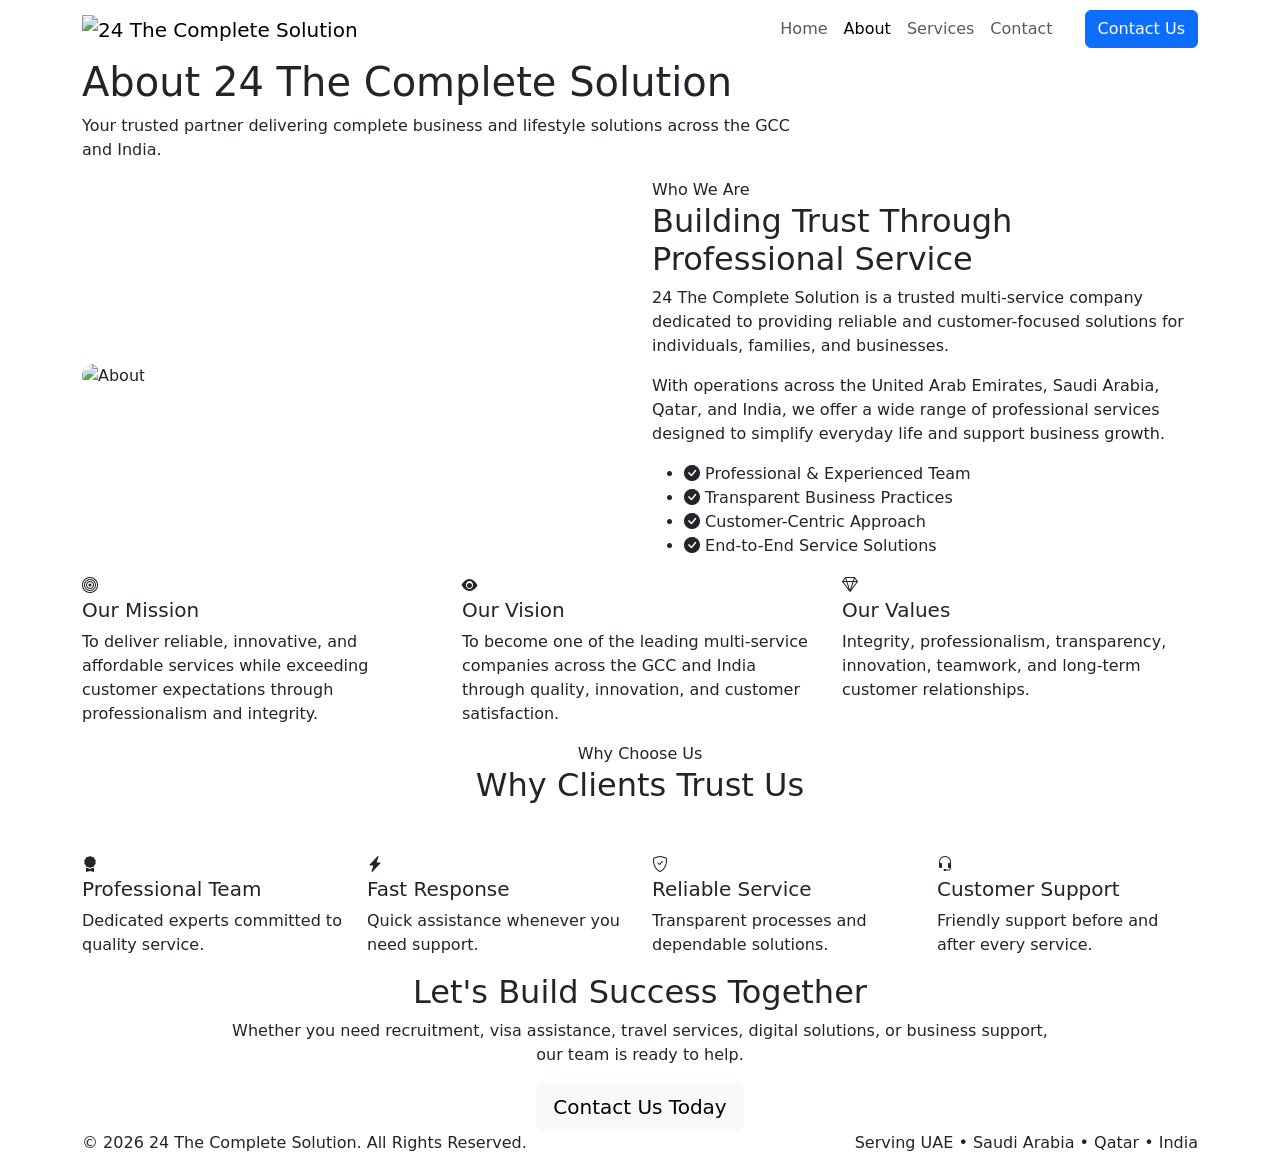
==== about.html @ 23b350ee "Create about.html" ====
<!DOCTYPE html>
<html lang="en">

<head>

<meta charset="UTF-8">
<meta name="viewport" content="width=device-width, initial-scale=1.0">

<title>About Us | 24 The Complete Solution</title>

<meta name="description"
content="Learn more about 24 The Complete Solution and our commitment to delivering professional business and lifestyle solutions across the UAE, Saudi Arabia, Qatar, and India.">

<!-- Google Fonts -->
<link href="https://fonts.googleapis.com/css2?family=Inter:wght@300;400;500;600;700&family=Poppins:wght@500;600;700;800&display=swap" rel="stylesheet">

<!-- Bootstrap -->
<link href="https://cdn.jsdelivr.net/npm/bootstrap@5.3.7/dist/css/bootstrap.min.css" rel="stylesheet">

<!-- Bootstrap Icons -->
<link href="https://cdn.jsdelivr.net/npm/bootstrap-icons@1.13.1/font/bootstrap-icons.min.css" rel="stylesheet">

<!-- AOS -->
<link href="https://unpkg.com/aos@2.3.4/dist/aos.css" rel="stylesheet">

<link rel="stylesheet" href="assets/css/style.css">

</head>

<body>

<!-- ================= HEADER ================= -->

<header>

<nav class="navbar navbar-expand-lg">

<div class="container">

<a class="navbar-brand" href="index.html">

<img src="assets/images/logo.png" alt="24 The Complete Solution">

</a>

<button class="navbar-toggler" data-bs-toggle="collapse" data-bs-target="#navbar">

<span class="navbar-toggler-icon"></span>

</button>

<div class="collapse navbar-collapse" id="navbar">

<ul class="navbar-nav ms-auto">

<li class="nav-item"><a class="nav-link" href="index.html">Home</a></li>

<li class="nav-item"><a class="nav-link active" href="about.html">About</a></li>

<li class="nav-item"><a class="nav-link" href="services.html">Services</a></li>

<li class="nav-item"><a class="nav-link" href="contact.html">Contact</a></li>

</ul>

<a href="contact.html" class="btn btn-primary ms-lg-4">
Contact Us
</a>

</div>

</div>

</nav>

</header>

<!-- ================= PAGE HERO ================= -->

<section class="hero-section">

<div class="hero-overlay"></div>

<div class="container">

<div class="row min-vh-50 align-items-center">

<div class="col-lg-8">

<h1 class="hero-title">
About <span>24 The Complete Solution</span>
</h1>

<p class="hero-description">

Your trusted partner delivering complete business and lifestyle solutions across the GCC and India.

</p>

</div>

</div>

</div>

</section>

<!-- ================= ABOUT ================= -->

<section>

<div class="container">

<div class="row align-items-center">

<div class="col-lg-6" data-aos="fade-right">

<img src="assets/images/about.jpg"
class="img-fluid rounded-4 shadow-custom"
alt="About">

</div>

<div class="col-lg-6" data-aos="fade-left">

<span class="section-subtitle">
Who We Are
</span>

<h2 class="section-title">

Building Trust Through Professional Service

</h2>

<p>

24 The Complete Solution is a trusted multi-service company dedicated to providing reliable and customer-focused solutions for individuals, families, and businesses.

</p>

<p>

With operations across the United Arab Emirates, Saudi Arabia, Qatar, and India, we offer a wide range of professional services designed to simplify everyday life and support business growth.

</p>

<ul class="about-list">

<li><i class="bi bi-check-circle-fill"></i> Professional & Experienced Team</li>

<li><i class="bi bi-check-circle-fill"></i> Transparent Business Practices</li>

<li><i class="bi bi-check-circle-fill"></i> Customer-Centric Approach</li>

<li><i class="bi bi-check-circle-fill"></i> End-to-End Service Solutions</li>

</ul>

</div>

</div>

</div>

</section>

<!-- ================= MISSION ================= -->

<section class="bg-light-custom">

<div class="container">

<div class="row g-4">

<div class="col-lg-4">

<div class="feature-box">

<div class="feature-icon">

<i class="bi bi-bullseye"></i>

</div>

<h5>Our Mission</h5>

<p>

To deliver reliable, innovative, and affordable services while exceeding customer expectations through professionalism and integrity.

</p>

</div>

</div>

<div class="col-lg-4">

<div class="feature-box">

<div class="feature-icon">

<i class="bi bi-eye-fill"></i>

</div>

<h5>Our Vision</h5>

<p>

To become one of the leading multi-service companies across the GCC and India through quality, innovation, and customer satisfaction.

</p>

</div>

</div>

<div class="col-lg-4">

<div class="feature-box">

<div class="feature-icon">

<i class="bi bi-gem"></i>

</div>

<h5>Our Values</h5>

<p>

Integrity, professionalism, transparency, innovation, teamwork, and long-term customer relationships.

</p>

</div>

</div>

</div>

</div>

</section>

<!-- ================= WHY CHOOSE US ================= -->

<section>

<div class="container">

<div class="text-center mb-5">

<span class="section-subtitle">

Why Choose Us

</span>

<h2 class="section-title">

Why Clients Trust Us

</h2>

</div>

<div class="row g-4">

<div class="col-lg-3">

<div class="feature-box">

<div class="feature-icon">

<i class="bi bi-award-fill"></i>

</div>

<h5>Professional Team</h5>

<p>Dedicated experts committed to quality service.</p>

</div>

</div>

<div class="col-lg-3">

<div class="feature-box">

<div class="feature-icon">

<i class="bi bi-lightning-charge-fill"></i>

</div>

<h5>Fast Response</h5>

<p>Quick assistance whenever you need support.</p>

</div>

</div>

<div class="col-lg-3">

<div class="feature-box">

<div class="feature-icon">

<i class="bi bi-shield-check"></i>

</div>

<h5>Reliable Service</h5>

<p>Transparent processes and dependable solutions.</p>

</div>

</div>

<div class="col-lg-3">

<div class="feature-box">

<div class="feature-icon">

<i class="bi bi-headset"></i>

</div>

<h5>Customer Support</h5>

<p>Friendly support before and after every service.</p>

</div>

</div>

</div>

</div>

</section>

<!-- ================= CTA ================= -->

<section class="cta-section">

<div class="container">

<div class="row justify-content-center">

<div class="col-lg-9 text-center">

<h2>

Let's Build Success Together

</h2>

<p>

Whether you need recruitment, visa assistance, travel services, digital solutions, or business support, our team is ready to help.

</p>

<a href="contact.html" class="btn btn-light btn-lg">

Contact Us Today

</a>

</div>

</div>

</div>

</section>

<!-- ================= FOOTER ================= -->

<footer class="footer">

<div class="container">

<div class="row">

<div class="col-lg-6">

<p class="copyright">

© 2026 24 The Complete Solution. All Rights Reserved.

</p>

</div>

<div class="col-lg-6 text-lg-end">

<p class="developer">

Serving UAE • Saudi Arabia • Qatar • India

</p>

</div>

</div>

</div>

</footer>

<script src="https://cdn.jsdelivr.net/npm/bootstrap@5.3.7/dist/js/bootstrap.bundle.min.js"></script>

<script src="https://unpkg.com/aos@2.3.4/dist/aos.js"></script>

<script>
AOS.init({
duration:1000,
once:true
});
</script>

<script src="assets/js/script.js"></script>

</body>

</html>
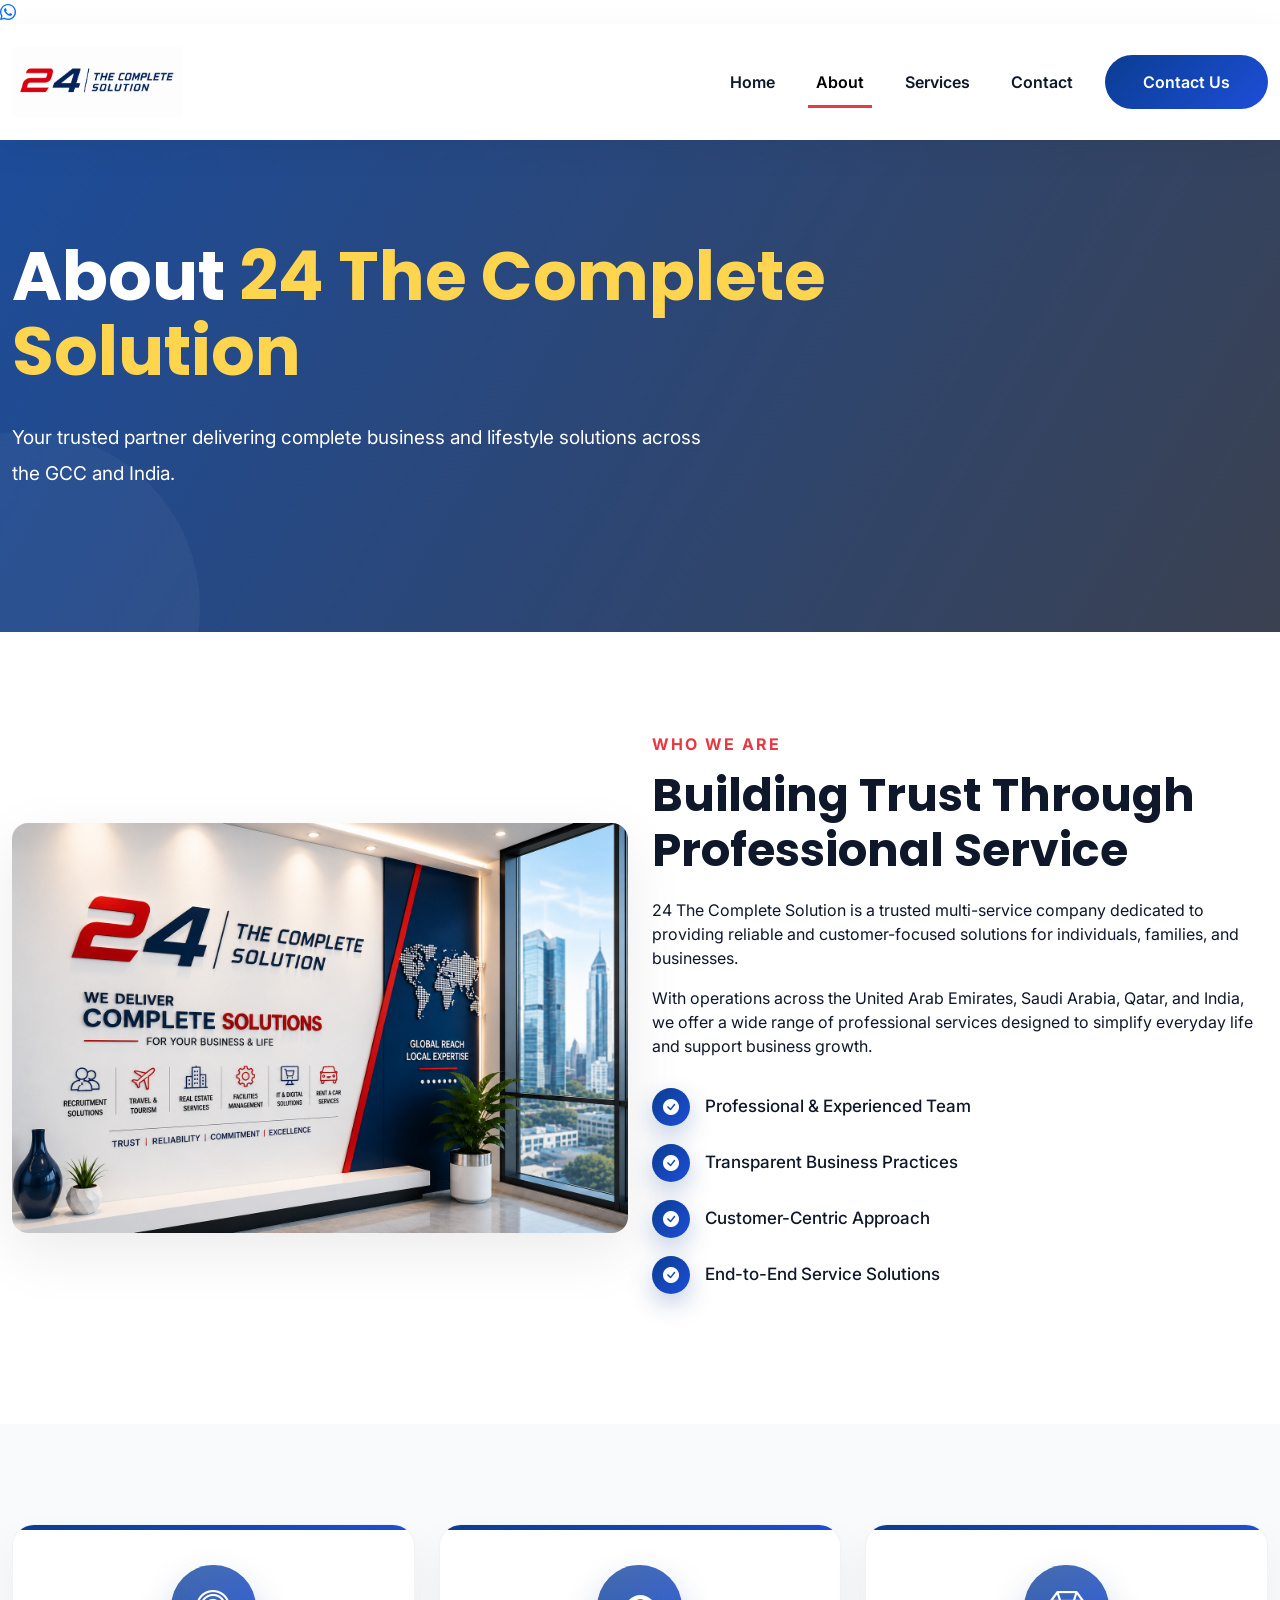
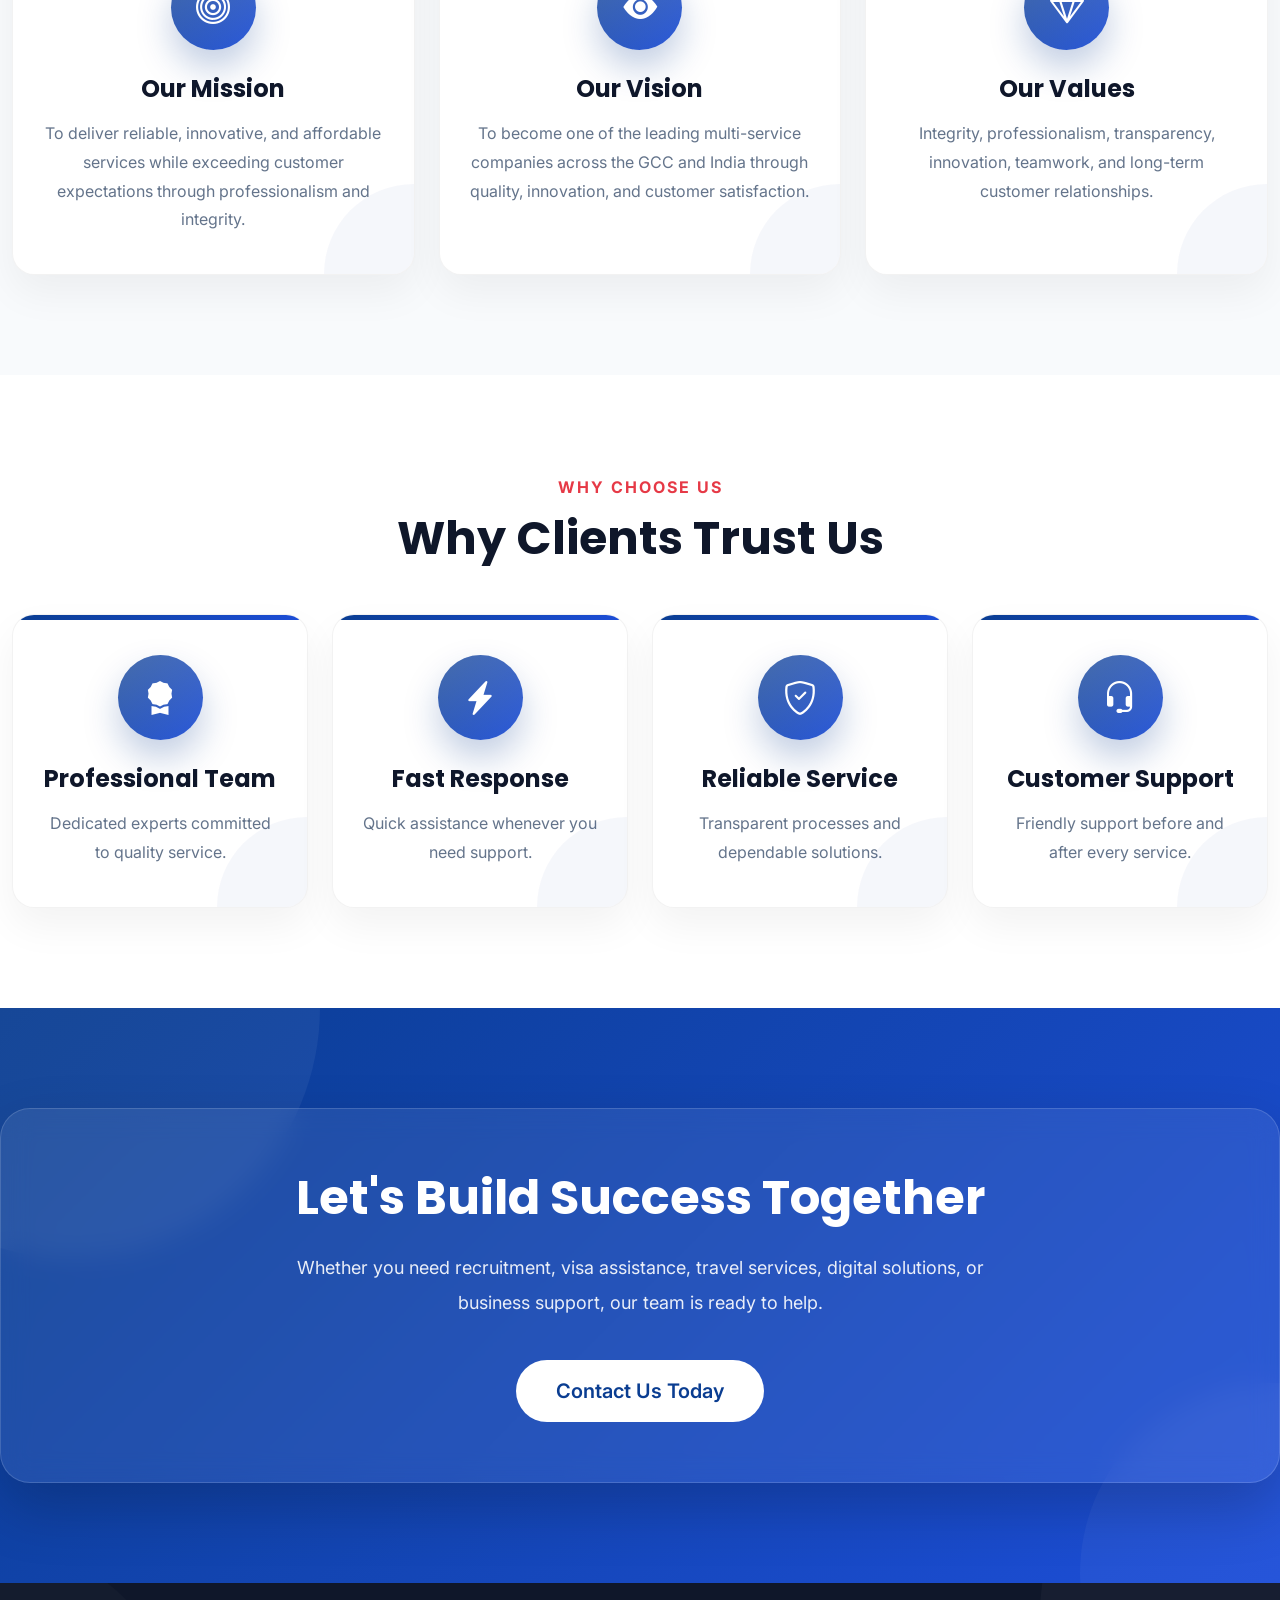
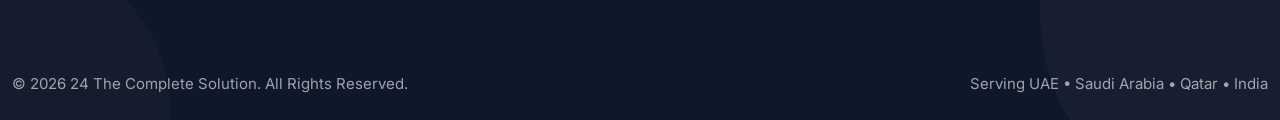
==== commit 0086c673: "Add WhatsApp floating button to about.html Added a WhatsApp floating button for user inquiries." ====
--- a/about.html
+++ b/about.html
@@ -26,7 +26,15 @@
 <link rel="stylesheet" href="assets/css/style.css">
 
 </head>
-
+<!-- WhatsApp Floating Button -->
+<a href="https://wa.me/971544992443?text=Hello%20I%20would%20like%20to%20know%20more%20about%20your%20services."
+   class="whatsapp-float"
+   target="_blank"
+   aria-label="Chat on WhatsApp">
+
+    <i class="bi bi-whatsapp"></i>
+
+</a>
 <body>
 
 <!-- ================= HEADER ================= -->
--- a/assets/css/style.css
+++ b/assets/css/style.css
@@ -0,0 +1,3582 @@
+/*==================================================
+  24 THE COMPLETE SOLUTION
+  Premium Corporate Website
+==================================================*/
+
+/* Google Fonts */
+@import url('https://fonts.googleapis.com/css2?family=Inter:wght@300;400;500;600;700&family=Poppins:wght@500;600;700;800&display=swap');
+
+/*==================================
+ROOT VARIABLES
+==================================*/
+
+:root{
+
+    --primary:#0A3D91;
+    --secondary:#E63946;
+    --accent:#00C2A8;
+
+    --dark:#0F172A;
+    --dark2:#1E293B;
+
+    --white:#ffffff;
+    --light:#F8FAFC;
+
+    --gray:#64748B;
+    --border:#E2E8F0;
+
+    --gradient:linear-gradient(135deg,#0A3D91 0%,#1D4ED8 100%);
+    --gradient2:linear-gradient(135deg,#E63946 0%,#ff6b6b 100%);
+
+    --shadow:0 15px 45px rgba(0,0,0,.08);
+
+    --radius:18px;
+
+    --transition:.35s ease;
+
+}
+
+/*==================================
+RESET
+==================================*/
+
+*{
+    margin:0;
+    padding:0;
+    box-sizing:border-box;
+}
+
+html{
+    scroll-behavior:smooth;
+}
+
+body{
+
+    font-family:'Inter',sans-serif;
+    color:var(--dark);
+    background:#fff;
+    overflow-x:hidden;
+
+}
+
+img{
+
+    max-width:100%;
+    display:block;
+
+}
+
+a{
+
+    text-decoration:none;
+    transition:var(--transition);
+
+}
+
+ul{
+
+    list-style:none;
+    margin:0;
+    padding:0;
+
+}
+
+section{
+
+    padding:100px 0;
+
+}
+
+.container{
+
+    max-width:1320px;
+
+}
+
+/*==================================
+TYPOGRAPHY
+==================================*/
+
+h1,h2,h3,h4,h5{
+
+    font-family:'Poppins',sans-serif;
+    font-weight:700;
+    line-height:1.2;
+
+}
+
+.section-subtitle{
+
+    display:inline-block;
+    color:var(--secondary);
+
+    font-weight:700;
+
+    text-transform:uppercase;
+
+    letter-spacing:2px;
+
+    margin-bottom:12px;
+
+}
+
+.section-title{
+
+    font-size:46px;
+
+    margin-bottom:20px;
+
+}
+
+.section-description{
+
+    max-width:720px;
+
+    margin:auto;
+
+    color:var(--gray);
+
+    line-height:1.8;
+
+}
+
+/*==================================
+BUTTONS
+==================================*/
+
+.btn{
+
+    border-radius:50px;
+
+    padding:15px 38px;
+
+    font-weight:600;
+
+    transition:.4s;
+
+}
+
+.btn-primary{
+
+    background:var(--gradient);
+
+    border:none;
+
+}
+
+.btn-primary:hover{
+
+    transform:translateY(-4px);
+
+    box-shadow:0 20px 40px rgba(10,61,145,.35);
+
+}
+
+.btn-outline-light{
+
+    border:2px solid #fff;
+
+    color:#fff;
+
+}
+
+.btn-outline-light:hover{
+
+    background:#fff;
+
+    color:var(--primary);
+
+}
+
+/*==================================
+PRELOADER
+==================================*/
+
+#preloader{
+
+    position:fixed;
+
+    width:100%;
+
+    height:100%;
+
+    background:#fff;
+
+    display:flex;
+
+    align-items:center;
+
+    justify-content:center;
+
+    z-index:99999;
+
+}
+
+.loader{
+
+    width:70px;
+
+    height:70px;
+
+    border-radius:50%;
+
+    border:6px solid #ddd;
+
+    border-top:6px solid var(--primary);
+
+    animation:spin 1s linear infinite;
+
+}
+
+@keyframes spin{
+
+    100%{
+
+        transform:rotate(360deg);
+
+    }
+
+}
+
+/*==================================
+TOP BAR
+==================================*/
+
+.top-bar{
+
+    background:var(--primary);
+
+    color:#fff;
+
+    font-size:14px;
+
+    padding:10px 0;
+
+}
+
+.top-contact{
+
+    display:flex;
+
+    gap:25px;
+
+    flex-wrap:wrap;
+
+}
+
+.top-contact span{
+
+    display:flex;
+
+    align-items:center;
+
+    gap:8px;
+
+}
+
+.top-social a{
+
+    width:36px;
+
+    height:36px;
+
+    display:inline-flex;
+
+    align-items:center;
+
+    justify-content:center;
+
+    border-radius:50%;
+
+    color:#fff;
+
+    margin-left:8px;
+
+    background:rgba(255,255,255,.12);
+
+}
+
+.top-social a:hover{
+
+    background:#fff;
+
+    color:var(--primary);
+
+}
+
+/*==================================
+NAVBAR
+==================================*/
+
+.navbar{
+
+    padding:18px 0;
+
+    background:#fff;
+
+    position:sticky;
+
+    top:0;
+
+    z-index:999;
+
+    box-shadow:0 10px 35px rgba(0,0,0,.05);
+
+}
+
+.navbar-brand img{
+
+    height:70px;
+
+}
+
+.nav-link{
+
+    font-weight:600;
+
+    margin-left:25px;
+
+    color:var(--dark);
+
+    position:relative;
+
+}
+
+.nav-link::after{
+
+    content:"";
+
+    position:absolute;
+
+    left:0;
+
+    bottom:-6px;
+
+    width:0;
+
+    height:3px;
+
+    background:var(--secondary);
+
+    transition:.35s;
+
+}
+
+.nav-link:hover::after,
+.nav-link.active::after{
+
+    width:100%;
+
+}
+
+.nav-link:hover{
+
+    color:var(--primary);
+
+}
+
+/*==================================
+HERO
+==================================*/
+
+.hero-section{
+
+    position:relative;
+
+    overflow:hidden;
+
+    background:url("../images/hero-bg.jpg") center center/cover no-repeat;
+
+    color:#fff;
+
+}
+
+.hero-overlay{
+
+    position:absolute;
+
+    inset:0;
+
+    background:linear-gradient(
+        120deg,
+        rgba(10,61,145,.92),
+        rgba(15,23,42,.82)
+    );
+
+}
+
+.hero-section .container{
+
+    position:relative;
+
+    z-index:2;
+
+}
+
+.hero-badge{
+
+    display:inline-flex;
+
+    align-items:center;
+
+    gap:10px;
+
+    background:rgba(255,255,255,.15);
+
+    backdrop-filter:blur(14px);
+
+    padding:12px 22px;
+
+    border-radius:40px;
+
+    margin-bottom:30px;
+
+    font-weight:600;
+
+}
+
+.hero-title{
+
+    font-size:68px;
+
+    line-height:1.1;
+
+    margin-bottom:30px;
+
+}
+
+.hero-title span{
+
+    color:#FFD54F;
+
+}
+
+.hero-description{
+
+    font-size:19px;
+
+    line-height:1.9;
+
+    margin-bottom:40px;
+
+    max-width:700px;
+
+}
+
+.hero-buttons{
+
+    display:flex;
+
+    gap:20px;
+
+    flex-wrap:wrap;
+
+}/*==================================================
+  HERO CARD
+==================================================*/
+
+.hero-card{
+
+    background:rgba(255,255,255,.12);
+    backdrop-filter:blur(18px);
+    -webkit-backdrop-filter:blur(18px);
+
+    border:1px solid rgba(255,255,255,.18);
+
+    border-radius:25px;
+
+    padding:40px;
+
+    box-shadow:0 25px 60px rgba(0,0,0,.25);
+
+    transition:.4s;
+
+}
+
+.hero-card:hover{
+
+    transform:translateY(-10px);
+
+    box-shadow:0 35px 70px rgba(0,0,0,.30);
+
+}
+
+.hero-card h3{
+
+    color:#fff;
+
+    margin-bottom:30px;
+
+    font-size:30px;
+
+}
+
+.hero-feature{
+
+    display:flex;
+
+    align-items:flex-start;
+
+    gap:18px;
+
+    margin-bottom:28px;
+
+}
+
+.hero-feature:last-child{
+
+    margin-bottom:0;
+
+}
+
+.hero-feature i{
+
+    width:58px;
+
+    height:58px;
+
+    display:flex;
+
+    align-items:center;
+
+    justify-content:center;
+
+    border-radius:50%;
+
+    background:#fff;
+
+    color:var(--primary);
+
+    font-size:24px;
+
+    flex-shrink:0;
+
+}
+
+.hero-feature h6{
+
+    color:#fff;
+
+    margin-bottom:6px;
+
+    font-size:18px;
+
+}
+
+.hero-feature p{
+
+    color:rgba(255,255,255,.82);
+
+    line-height:1.7;
+
+    margin:0;
+
+}
+
+/*==================================================
+  HERO FLOATING STATS
+==================================================*/
+
+.hero-stats{
+
+    position:absolute;
+
+    bottom:-70px;
+
+    left:0;
+
+    width:100%;
+
+    z-index:10;
+
+}
+
+.stat-box{
+
+    background:#fff;
+
+    border-radius:20px;
+
+    padding:30px 15px;
+
+    text-align:center;
+
+    box-shadow:0 20px 50px rgba(0,0,0,.08);
+
+    transition:.35s;
+
+}
+
+.stat-box:hover{
+
+    transform:translateY(-8px);
+
+}
+
+.stat-box h2{
+
+    color:var(--primary);
+
+    font-size:42px;
+
+    font-weight:800;
+
+    margin-bottom:10px;
+
+}
+
+.stat-box p{
+
+    margin:0;
+
+    color:var(--gray);
+
+    font-weight:600;
+
+}
+
+/*==================================================
+  SCROLL INDICATOR
+==================================================*/
+
+.scroll-down{
+
+    position:absolute;
+
+    left:50%;
+
+    transform:translateX(-50%);
+
+    bottom:20px;
+
+    z-index:10;
+
+}
+
+.scroll-down a{
+
+    width:55px;
+
+    height:55px;
+
+    display:flex;
+
+    align-items:center;
+
+    justify-content:center;
+
+    border-radius:50%;
+
+    background:#fff;
+
+    color:var(--primary);
+
+    font-size:24px;
+
+    box-shadow:0 15px 35px rgba(0,0,0,.20);
+
+    animation:bounce 2s infinite;
+
+}
+
+.scroll-down a:hover{
+
+    background:var(--primary);
+
+    color:#fff;
+
+}
+
+@keyframes bounce{
+
+    0%{
+        transform:translateY(0);
+    }
+
+    25%{
+        transform:translateY(-10px);
+    }
+
+    50%{
+        transform:translateY(0);
+    }
+
+    75%{
+        transform:translateY(-6px);
+    }
+
+    100%{
+        transform:translateY(0);
+    }
+
+}
+
+/*==================================================
+  HERO BACKGROUND SHAPES
+==================================================*/
+
+.hero-section::before{
+
+    content:"";
+
+    position:absolute;
+
+    width:500px;
+
+    height:500px;
+
+    background:rgba(255,255,255,.05);
+
+    border-radius:50%;
+
+    top:-180px;
+
+    right:-180px;
+
+}
+
+.hero-section::after{
+
+    content:"";
+
+    position:absolute;
+
+    width:350px;
+
+    height:350px;
+
+    background:rgba(255,255,255,.04);
+
+    border-radius:50%;
+
+    bottom:-150px;
+
+    left:-150px;
+
+}
+
+/*==================================================
+  HERO BUTTON EFFECTS
+==================================================*/
+
+.hero-buttons .btn{
+
+    min-width:190px;
+
+}
+
+.hero-buttons .btn-primary{
+
+    background:#fff;
+
+    color:var(--primary);
+
+    border:none;
+
+}
+
+.hero-buttons .btn-primary:hover{
+
+    background:var(--secondary);
+
+    color:#fff;
+
+}
+
+.hero-buttons .btn-outline-light{
+
+    border:2px solid rgba(255,255,255,.8);
+
+}
+
+.hero-buttons .btn-outline-light:hover{
+
+    background:#fff;
+
+    color:var(--primary);
+
+}
+
+/*==================================================
+  HERO RESPONSIVE
+==================================================*/
+
+@media (max-width:991px){
+
+.hero-title{
+
+    font-size:48px;
+
+}
+
+.hero-description{
+
+    font-size:17px;
+
+}
+
+.hero-card{
+
+    margin-top:60px;
+
+}
+
+.hero-stats{
+
+    position:relative;
+
+    bottom:auto;
+
+    margin-top:60px;
+
+}
+
+.scroll-down{
+
+    display:none;
+
+}
+
+}
+
+@media (max-width:768px){
+
+.hero-title{
+
+    font-size:38px;
+
+}
+
+.hero-buttons{
+
+    flex-direction:column;
+
+}
+
+.hero-buttons .btn{
+
+    width:100%;
+
+}
+
+.hero-badge{
+
+    font-size:14px;
+
+}
+
+.hero-card{
+
+    padding:30px;
+
+}
+
+.stat-box{
+
+    margin-bottom:20px;
+
+}
+
+}/*==================================================
+  ABOUT SECTION
+==================================================*/
+
+#about-preview{
+
+    padding:140px 0 100px;
+
+    background:#ffffff;
+
+    position:relative;
+
+    overflow:hidden;
+
+}
+
+#about-preview::before{
+
+    content:"";
+
+    position:absolute;
+
+    width:380px;
+
+    height:380px;
+
+    background:rgba(10,61,145,.04);
+
+    border-radius:50%;
+
+    top:-180px;
+
+    left:-180px;
+
+}
+
+#about-preview::after{
+
+    content:"";
+
+    position:absolute;
+
+    width:300px;
+
+    height:300px;
+
+    background:rgba(230,57,70,.04);
+
+    border-radius:50%;
+
+    right:-120px;
+
+    bottom:-120px;
+
+}
+
+#about-preview .container{
+
+    position:relative;
+
+    z-index:2;
+
+}
+
+/*==================================
+ABOUT IMAGE
+==================================*/
+
+#about-preview img{
+
+    width:100%;
+
+    border-radius:25px;
+
+    box-shadow:0 25px 60px rgba(0,0,0,.12);
+
+    transition:.45s;
+
+}
+
+#about-preview img:hover{
+
+    transform:scale(1.03);
+
+}
+
+/*==================================
+ABOUT CONTENT
+==================================*/
+
+#about-preview .section-title{
+
+    font-size:44px;
+
+    margin-bottom:25px;
+
+}
+
+#about-preview p{
+
+    color:var(--gray);
+
+    line-height:1.9;
+
+    margin-bottom:30px;
+
+    font-size:17px;
+
+}
+
+/*==================================
+ABOUT LIST
+==================================*/
+
+.about-list{
+
+    margin:30px 0;
+
+}
+
+.about-list li{
+
+    display:flex;
+
+    align-items:center;
+
+    gap:15px;
+
+    margin-bottom:18px;
+
+    font-size:17px;
+
+    font-weight:500;
+
+    color:var(--dark);
+
+}
+
+.about-list li i{
+
+    width:38px;
+
+    height:38px;
+
+    border-radius:50%;
+
+    display:flex;
+
+    align-items:center;
+
+    justify-content:center;
+
+    background:var(--gradient);
+
+    color:#fff;
+
+    font-size:16px;
+
+    flex-shrink:0;
+
+    box-shadow:0 10px 25px rgba(10,61,145,.25);
+
+}
+
+.about-list li:hover{
+
+    transform:translateX(6px);
+
+    transition:.3s;
+
+}
+
+/*==================================
+ABOUT BUTTON
+==================================*/
+
+#about-preview .btn{
+
+    margin-top:10px;
+
+}
+
+/*==================================
+ABOUT EXPERIENCE CARD
+(Optional)
+==================================*/
+
+.about-experience{
+
+    position:absolute;
+
+    bottom:35px;
+
+    left:-30px;
+
+    background:#fff;
+
+    border-radius:20px;
+
+    padding:20px 25px;
+
+    box-shadow:0 20px 50px rgba(0,0,0,.12);
+
+}
+
+.about-experience h2{
+
+    color:var(--primary);
+
+    font-size:40px;
+
+    margin-bottom:5px;
+
+}
+
+.about-experience p{
+
+    margin:0;
+
+    color:var(--gray);
+
+    font-weight:600;
+
+}
+
+/*==================================
+RESPONSIVE
+==================================*/
+
+@media(max-width:991px){
+
+#about-preview{
+
+    padding:100px 0;
+
+}
+
+#about-preview img{
+
+    margin-bottom:45px;
+
+}
+
+#about-preview .section-title{
+
+    font-size:36px;
+
+}
+
+.about-experience{
+
+    position:relative;
+
+    left:0;
+
+    bottom:0;
+
+    margin-top:30px;
+
+}
+
+}
+
+@media(max-width:768px){
+
+#about-preview .section-title{
+
+    font-size:30px;
+
+}
+
+#about-preview p{
+
+    font-size:16px;
+
+}
+
+.about-list li{
+
+    font-size:16px;
+
+}
+
+.about-list li i{
+
+    width:34px;
+
+    height:34px;
+
+    font-size:14px;
+
+}
+
+}/*==================================================
+  SERVICES SECTION
+==================================================*/
+
+.services-section{
+
+    position:relative;
+
+    padding:120px 0;
+
+    background:#f8fafc;
+
+    overflow:hidden;
+
+}
+
+.services-section::before{
+
+    content:"";
+
+    position:absolute;
+
+    width:450px;
+
+    height:450px;
+
+    border-radius:50%;
+
+    background:rgba(10,61,145,.04);
+
+    top:-220px;
+
+    right:-220px;
+
+}
+
+.services-section::after{
+
+    content:"";
+
+    position:absolute;
+
+    width:350px;
+
+    height:350px;
+
+    border-radius:50%;
+
+    background:rgba(230,57,70,.04);
+
+    bottom:-150px;
+
+    left:-150px;
+
+}
+
+.services-section .container{
+
+    position:relative;
+
+    z-index:2;
+
+}
+
+/*==================================
+SECTION TITLE
+==================================*/
+
+.services-section .section-title{
+
+    font-size:46px;
+
+    margin-bottom:18px;
+
+}
+
+.services-section .section-description{
+
+    max-width:760px;
+
+    color:var(--gray);
+
+    line-height:1.9;
+
+}
+
+/*==================================
+SERVICE CARD
+==================================*/
+
+.service-card{
+
+    position:relative;
+
+    background:#fff;
+
+    border-radius:24px;
+
+    padding:40px 35px;
+
+    height:100%;
+
+    overflow:hidden;
+
+    transition:.4s ease;
+
+    border:1px solid rgba(0,0,0,.05);
+
+    box-shadow:0 20px 45px rgba(0,0,0,.05);
+
+}
+
+.service-card::before{
+
+    content:"";
+
+    position:absolute;
+
+    left:0;
+
+    top:0;
+
+    width:100%;
+
+    height:5px;
+
+    background:var(--gradient);
+
+}
+
+.service-card::after{
+
+    content:"";
+
+    position:absolute;
+
+    width:180px;
+
+    height:180px;
+
+    border-radius:50%;
+
+    background:rgba(10,61,145,.03);
+
+    right:-90px;
+
+    bottom:-90px;
+
+    transition:.4s;
+
+}
+
+/*==================================
+SERVICE ICON
+==================================*/
+
+.service-icon{
+
+    width:80px;
+
+    height:80px;
+
+    border-radius:20px;
+
+    display:flex;
+
+    align-items:center;
+
+    justify-content:center;
+
+    background:var(--gradient);
+
+    color:#fff;
+
+    font-size:34px;
+
+    margin-bottom:28px;
+
+    box-shadow:0 15px 35px rgba(10,61,145,.25);
+
+    transition:.35s;
+
+}
+
+/*==================================
+SERVICE TITLE
+==================================*/
+
+.service-card h4{
+
+    font-size:24px;
+
+    margin-bottom:18px;
+
+    color:var(--dark);
+
+}
+
+/*==================================
+SERVICE DESCRIPTION
+==================================*/
+
+.service-card p{
+
+    color:var(--gray);
+
+    line-height:1.9;
+
+    margin-bottom:28px;
+
+    font-size:16px;
+
+}
+
+/*==================================
+SERVICE LINK
+==================================*/
+
+.service-card a{
+
+    display:inline-flex;
+
+    align-items:center;
+
+    gap:10px;
+
+    color:var(--primary);
+
+    font-weight:700;
+
+    transition:.35s;
+
+}
+
+.service-card a i{
+
+    transition:.35s;
+
+}
+
+/*==================================
+SERVICE GRID SPACING
+==================================*/
+
+.services-section .row{
+
+    row-gap:30px;
+
+}
+
+/*==================================
+SERVICE BADGE (OPTIONAL)
+==================================*/
+
+.service-badge{
+
+    position:absolute;
+
+    top:25px;
+
+    right:25px;
+
+    background:rgba(10,61,145,.08);
+
+    color:var(--primary);
+
+    padding:6px 14px;
+
+    border-radius:30px;
+
+    font-size:13px;
+
+    font-weight:700;
+
+    text-transform:uppercase;
+
+}
+
+/*==================================
+VIEW ALL BUTTON
+==================================*/
+
+.services-section .btn-primary{
+
+    padding:16px 42px;
+
+    border-radius:50px;
+
+    font-size:16px;
+
+    font-weight:600;
+
+}/*==================================================
+  SERVICE CARD HOVER EFFECTS
+==================================================*/
+
+.service-card:hover{
+
+    transform:translateY(-15px);
+
+    box-shadow:0 30px 70px rgba(0,0,0,.12);
+
+    border-color:rgba(10,61,145,.12);
+
+}
+
+.service-card:hover::after{
+
+    transform:scale(1.4);
+
+    background:rgba(10,61,145,.06);
+
+}
+
+.service-card:hover .service-icon{
+
+    transform:rotate(-8deg) scale(1.08);
+
+    background:var(--gradient2);
+
+}
+
+.service-card:hover h4{
+
+    color:var(--primary);
+
+}
+
+.service-card:hover a{
+
+    color:var(--secondary);
+
+}
+
+.service-card:hover a i{
+
+    transform:translateX(8px);
+
+}
+
+/*==================================
+SERVICE ICON ANIMATION
+==================================*/
+
+.service-icon{
+
+    position:relative;
+
+    overflow:hidden;
+
+}
+
+.service-icon::before{
+
+    content:"";
+
+    position:absolute;
+
+    top:-100%;
+
+    left:-100%;
+
+    width:220%;
+
+    height:220%;
+
+    background:linear-gradient(
+        135deg,
+        rgba(255,255,255,.45),
+        rgba(255,255,255,0)
+    );
+
+    transform:rotate(25deg);
+
+    transition:.7s;
+
+}
+
+.service-card:hover .service-icon::before{
+
+    top:100%;
+
+    left:100%;
+
+}
+
+/*==================================
+LEARN MORE LINK
+==================================*/
+
+.service-card a{
+
+    position:relative;
+
+}
+
+.service-card a::after{
+
+    content:"";
+
+    position:absolute;
+
+    left:0;
+
+    bottom:-5px;
+
+    width:0;
+
+    height:2px;
+
+    background:var(--secondary);
+
+    transition:.35s;
+
+}
+
+.service-card:hover a::after{
+
+    width:100%;
+
+}
+
+/*==================================
+SERVICE CARD ENTRY ANIMATION
+==================================*/
+
+.service-card{
+
+    animation:fadeUp .8s ease both;
+
+}
+
+@keyframes fadeUp{
+
+    from{
+
+        opacity:0;
+
+        transform:translateY(35px);
+
+    }
+
+    to{
+
+        opacity:1;
+
+        transform:translateY(0);
+
+    }
+
+}
+
+/*==================================
+SERVICE BUTTON
+==================================*/
+
+.services-section .btn-primary{
+
+    min-width:220px;
+
+    transition:.35s;
+
+}
+
+.services-section .btn-primary:hover{
+
+    transform:translateY(-5px);
+
+    box-shadow:0 20px 40px rgba(10,61,145,.30);
+
+}
+
+/*==================================
+SERVICE CARD BORDER GLOW
+==================================*/
+
+.service-card:hover{
+
+    background:#fff;
+
+    box-shadow:
+    0 20px 60px rgba(10,61,145,.12),
+    0 0 0 1px rgba(10,61,145,.06);
+
+}
+
+/*==================================
+SERVICE ICON SHADOW
+==================================*/
+
+.service-card:hover .service-icon{
+
+    box-shadow:
+
+    0 20px 45px rgba(10,61,145,.30);
+
+}
+
+/*==================================
+RESPONSIVE
+==================================*/
+
+@media(max-width:1200px){
+
+.service-card{
+
+    padding:35px 30px;
+
+}
+
+}
+
+@media(max-width:991px){
+
+.services-section{
+
+    padding:90px 0;
+
+}
+
+.services-section .section-title{
+
+    font-size:38px;
+
+}
+
+.service-card{
+
+    padding:35px;
+
+}
+
+}
+
+@media(max-width:768px){
+
+.services-section{
+
+    padding:70px 0;
+
+}
+
+.services-section .section-title{
+
+    font-size:30px;
+
+}
+
+.services-section .section-description{
+
+    font-size:16px;
+
+}
+
+.service-card{
+
+    padding:30px 25px;
+
+}
+
+.service-icon{
+
+    width:70px;
+
+    height:70px;
+
+    font-size:30px;
+
+}
+
+.service-card h4{
+
+    font-size:22px;
+
+}
+
+.service-card p{
+
+    font-size:15px;
+
+}
+
+.services-section .btn-primary{
+
+    width:100%;
+
+}
+
+}
+
+@media(max-width:576px){
+
+.service-card{
+
+    text-align:center;
+
+}
+
+.service-icon{
+
+    margin:0 auto 25px;
+
+}
+
+.service-card a{
+
+    justify-content:center;
+
+}
+
+}/*==================================================
+  WHY CHOOSE US SECTION
+==================================================*/
+
+.why-us{
+
+    position:relative;
+    background:#ffffff;
+    padding:120px 0;
+    overflow:hidden;
+
+}
+
+.why-us::before{
+
+    content:"";
+    position:absolute;
+    width:450px;
+    height:450px;
+    border-radius:50%;
+    background:rgba(10,61,145,.04);
+    top:-220px;
+    left:-220px;
+
+}
+
+.why-us::after{
+
+    content:"";
+    position:absolute;
+    width:320px;
+    height:320px;
+    border-radius:50%;
+    background:rgba(230,57,70,.04);
+    right:-150px;
+    bottom:-150px;
+
+}
+
+.why-us .container{
+
+    position:relative;
+    z-index:2;
+
+}
+
+/*==================================
+SECTION HEADING
+==================================*/
+
+.why-us .section-title{
+
+    font-size:46px;
+    margin-bottom:18px;
+
+}
+
+.why-us .section-description{
+
+    max-width:760px;
+    margin:auto;
+    color:var(--gray);
+    line-height:1.8;
+
+}
+
+/*==================================
+FEATURE CARD
+==================================*/
+
+.feature-box{
+
+    position:relative;
+
+    background:#fff;
+
+    border-radius:22px;
+
+    padding:40px 30px;
+
+    text-align:center;
+
+    height:100%;
+
+    transition:.4s;
+
+    border:1px solid rgba(0,0,0,.05);
+
+    box-shadow:0 18px 40px rgba(0,0,0,.05);
+
+    overflow:hidden;
+
+}
+
+.feature-box::before{
+
+    content:"";
+
+    position:absolute;
+
+    left:0;
+    top:0;
+
+    width:100%;
+
+    height:5px;
+
+    background:var(--gradient);
+
+}
+
+.feature-box::after{
+
+    content:"";
+
+    position:absolute;
+
+    width:180px;
+
+    height:180px;
+
+    border-radius:50%;
+
+    background:rgba(10,61,145,.04);
+
+    right:-90px;
+
+    bottom:-90px;
+
+    transition:.4s;
+
+}
+
+/*==================================
+FEATURE ICON
+==================================*/
+
+.feature-icon{
+
+    width:85px;
+
+    height:85px;
+
+    margin:0 auto 25px;
+
+    border-radius:50%;
+
+    display:flex;
+
+    align-items:center;
+
+    justify-content:center;
+
+    font-size:34px;
+
+    color:#fff;
+
+    background:var(--gradient);
+
+    box-shadow:0 18px 35px rgba(10,61,145,.25);
+
+    transition:.35s;
+
+}
+
+/*==================================
+FEATURE TITLE
+==================================*/
+
+.feature-box h5{
+
+    font-size:24px;
+
+    margin-bottom:15px;
+
+    color:var(--dark);
+
+}
+
+/*==================================
+FEATURE DESCRIPTION
+==================================*/
+
+.feature-box p{
+
+    color:var(--gray);
+
+    line-height:1.8;
+
+    margin:0;
+
+    font-size:16px;
+
+}
+
+/*==================================
+HOVER EFFECTS
+==================================*/
+
+.feature-box:hover{
+
+    transform:translateY(-12px);
+
+    box-shadow:0 30px 70px rgba(0,0,0,.12);
+
+}
+
+.feature-box:hover::after{
+
+    transform:scale(1.4);
+
+}
+
+.feature-box:hover .feature-icon{
+
+    background:var(--gradient2);
+
+    transform:rotate(-10deg) scale(1.08);
+
+}
+
+.feature-box:hover h5{
+
+    color:var(--primary);
+
+}
+
+/*==================================
+ICON SHINE
+==================================*/
+
+.feature-icon{
+
+    position:relative;
+
+    overflow:hidden;
+
+}
+
+.feature-icon::before{
+
+    content:"";
+
+    position:absolute;
+
+    width:220%;
+
+    height:220%;
+
+    top:-100%;
+
+    left:-100%;
+
+    background:linear-gradient(
+    135deg,
+    rgba(255,255,255,.45),
+    rgba(255,255,255,0)
+    );
+
+    transform:rotate(25deg);
+
+    transition:.8s;
+
+}
+
+.feature-box:hover .feature-icon::before{
+
+    top:100%;
+
+    left:100%;
+
+}
+
+/*==================================
+ENTRY ANIMATION
+==================================*/
+
+.feature-box{
+
+    animation:fadeFeature .8s ease both;
+
+}
+
+@keyframes fadeFeature{
+
+    from{
+
+        opacity:0;
+
+        transform:translateY(35px);
+
+    }
+
+    to{
+
+        opacity:1;
+
+        transform:translateY(0);
+
+    }
+
+}
+
+/*==================================
+RESPONSIVE
+==================================*/
+
+@media(max-width:991px){
+
+.why-us{
+
+    padding:90px 0;
+
+}
+
+.why-us .section-title{
+
+    font-size:38px;
+
+}
+
+.feature-box{
+
+    padding:35px 25px;
+
+}
+
+}
+
+@media(max-width:768px){
+
+.why-us{
+
+    padding:70px 0;
+
+}
+
+.why-us .section-title{
+
+    font-size:30px;
+
+}
+
+.feature-icon{
+
+    width:72px;
+
+    height:72px;
+
+    font-size:28px;
+
+}
+
+.feature-box h5{
+
+    font-size:21px;
+
+}
+
+.feature-box p{
+
+    font-size:15px;
+
+}
+
+}/*==================================================
+  COUNTER SECTION
+==================================================*/
+
+.counter-section{
+
+    position:relative;
+
+    padding:90px 0;
+
+    background:linear-gradient(
+        135deg,
+        #0A3D91 0%,
+        #1E40AF 100%
+    );
+
+    overflow:hidden;
+
+}
+
+.counter-section::before{
+
+    content:"";
+
+    position:absolute;
+
+    width:550px;
+
+    height:550px;
+
+    border-radius:50%;
+
+    background:rgba(255,255,255,.05);
+
+    top:-260px;
+
+    left:-220px;
+
+}
+
+.counter-section::after{
+
+    content:"";
+
+    position:absolute;
+
+    width:420px;
+
+    height:420px;
+
+    border-radius:50%;
+
+    background:rgba(255,255,255,.04);
+
+    right:-180px;
+
+    bottom:-180px;
+
+}
+
+.counter-section .container{
+
+    position:relative;
+
+    z-index:2;
+
+}
+
+/*==================================
+COUNTER BOX
+==================================*/
+
+.counter-box{
+
+    background:rgba(255,255,255,.10);
+
+    backdrop-filter:blur(18px);
+
+    -webkit-backdrop-filter:blur(18px);
+
+    border:1px solid rgba(255,255,255,.15);
+
+    border-radius:22px;
+
+    padding:40px 20px;
+
+    transition:.35s;
+
+    height:100%;
+
+}
+
+.counter-box:hover{
+
+    transform:translateY(-10px);
+
+    background:rgba(255,255,255,.15);
+
+    box-shadow:0 25px 55px rgba(0,0,0,.20);
+
+}
+
+/*==================================
+COUNTER NUMBER
+==================================*/
+
+.counter-box h2{
+
+    display:inline-block;
+
+    font-size:58px;
+
+    font-weight:800;
+
+    color:#ffffff;
+
+    margin:0;
+
+    line-height:1;
+
+}
+
+.counter-box span{
+
+    font-size:42px;
+
+    color:#FFD54F;
+
+    font-weight:700;
+
+    margin-left:4px;
+
+}
+
+.counter-box p{
+
+    margin-top:18px;
+
+    margin-bottom:0;
+
+    color:rgba(255,255,255,.90);
+
+    font-size:17px;
+
+    font-weight:600;
+
+    letter-spacing:.3px;
+
+}
+
+/*==================================
+ICON (OPTIONAL)
+==================================*/
+
+.counter-icon{
+
+    width:70px;
+
+    height:70px;
+
+    margin:0 auto 25px;
+
+    border-radius:50%;
+
+    display:flex;
+
+    align-items:center;
+
+    justify-content:center;
+
+    background:rgba(255,255,255,.15);
+
+    color:#fff;
+
+    font-size:30px;
+
+}
+
+/*==================================
+ANIMATION
+==================================*/
+
+.counter-box{
+
+    animation:counterFade .8s ease both;
+
+}
+
+@keyframes counterFade{
+
+    from{
+
+        opacity:0;
+
+        transform:translateY(30px);
+
+    }
+
+    to{
+
+        opacity:1;
+
+        transform:translateY(0);
+
+    }
+
+}
+
+/*==================================
+RESPONSIVE
+==================================*/
+
+@media(max-width:991px){
+
+.counter-section{
+
+    padding:70px 0;
+
+}
+
+.counter-box{
+
+    margin-bottom:25px;
+
+}
+
+.counter-box h2{
+
+    font-size:48px;
+
+}
+
+.counter-box span{
+
+    font-size:34px;
+
+}
+
+}
+
+@media(max-width:768px){
+
+.counter-section{
+
+    padding:60px 0;
+
+}
+
+.counter-box{
+
+    padding:30px 15px;
+
+}
+
+.counter-box h2{
+
+    font-size:40px;
+
+}
+
+.counter-box span{
+
+    font-size:28px;
+
+}
+
+.counter-box p{
+
+    font-size:15px;
+
+}
+
+}/*==================================================
+  COUNTRIES WE SERVE
+==================================================*/
+
+.countries{
+
+    position:relative;
+
+    padding:120px 0;
+
+    background:#f8fafc;
+
+    overflow:hidden;
+
+}
+
+.countries::before{
+
+    content:"";
+
+    position:absolute;
+
+    width:420px;
+
+    height:420px;
+
+    border-radius:50%;
+
+    background:rgba(10,61,145,.04);
+
+    top:-180px;
+
+    right:-180px;
+
+}
+
+.countries::after{
+
+    content:"";
+
+    position:absolute;
+
+    width:320px;
+
+    height:320px;
+
+    border-radius:50%;
+
+    background:rgba(230,57,70,.04);
+
+    left:-140px;
+
+    bottom:-140px;
+
+}
+
+.countries .container{
+
+    position:relative;
+
+    z-index:2;
+
+}
+
+/*==================================
+COUNTRY CARD
+==================================*/
+
+.country-card{
+
+    background:#ffffff;
+
+    border-radius:24px;
+
+    padding:45px 25px;
+
+    text-align:center;
+
+    height:100%;
+
+    transition:.4s ease;
+
+    border:1px solid rgba(0,0,0,.05);
+
+    box-shadow:0 20px 45px rgba(0,0,0,.05);
+
+    position:relative;
+
+    overflow:hidden;
+
+}
+
+.country-card::before{
+
+    content:"";
+
+    position:absolute;
+
+    left:0;
+
+    top:0;
+
+    width:100%;
+
+    height:5px;
+
+    background:var(--gradient);
+
+}
+
+.country-card::after{
+
+    content:"";
+
+    position:absolute;
+
+    width:170px;
+
+    height:170px;
+
+    border-radius:50%;
+
+    background:rgba(10,61,145,.03);
+
+    right:-90px;
+
+    bottom:-90px;
+
+    transition:.35s;
+
+}
+
+/*==================================
+FLAG
+==================================*/
+
+.country-flag{
+
+    width:90px;
+
+    height:90px;
+
+    margin:0 auto 25px;
+
+    display:flex;
+
+    align-items:center;
+
+    justify-content:center;
+
+    border-radius:50%;
+
+    background:var(--gradient);
+
+    color:#fff;
+
+    font-size:42px;
+
+    box-shadow:0 18px 35px rgba(10,61,145,.25);
+
+    transition:.35s;
+
+}
+
+/*==================================
+TITLE
+==================================*/
+
+.country-card h4{
+
+    font-size:24px;
+
+    margin-bottom:12px;
+
+    color:var(--dark);
+
+}
+
+/*==================================
+DESCRIPTION
+==================================*/
+
+.country-card p{
+
+    margin:0;
+
+    color:var(--gray);
+
+    font-size:16px;
+
+    line-height:1.7;
+
+}
+
+/*==================================
+HOVER EFFECTS
+==================================*/
+
+.country-card:hover{
+
+    transform:translateY(-12px);
+
+    box-shadow:0 30px 70px rgba(0,0,0,.12);
+
+}
+
+.country-card:hover::after{
+
+    transform:scale(1.5);
+
+}
+
+.country-card:hover .country-flag{
+
+    background:var(--gradient2);
+
+    transform:scale(1.08) rotate(-8deg);
+
+}
+
+.country-card:hover h4{
+
+    color:var(--primary);
+
+}
+
+/*==================================
+FLAG SHINE
+==================================*/
+
+.country-flag{
+
+    position:relative;
+
+    overflow:hidden;
+
+}
+
+.country-flag::before{
+
+    content:"";
+
+    position:absolute;
+
+    width:220%;
+
+    height:220%;
+
+    top:-100%;
+
+    left:-100%;
+
+    background:linear-gradient(
+        135deg,
+        rgba(255,255,255,.45),
+        rgba(255,255,255,0)
+    );
+
+    transform:rotate(25deg);
+
+    transition:.8s;
+
+}
+
+.country-card:hover .country-flag::before{
+
+    top:100%;
+
+    left:100%;
+
+}
+
+/*==================================
+RESPONSIVE
+==================================*/
+
+@media(max-width:991px){
+
+.countries{
+
+    padding:90px 0;
+
+}
+
+.country-card{
+
+    margin-bottom:25px;
+
+}
+
+}
+
+@media(max-width:768px){
+
+.countries{
+
+    padding:70px 0;
+
+}
+
+.country-flag{
+
+    width:75px;
+
+    height:75px;
+
+    font-size:34px;
+
+}
+
+.country-card h4{
+
+    font-size:20px;
+
+}
+
+.country-card p{
+
+    font-size:15px;
+
+}
+
+}/*==================================================
+  CALL TO ACTION (CTA)
+==================================================*/
+
+.cta-section{
+
+    position:relative;
+
+    padding:100px 0;
+
+    background:linear-gradient(
+        135deg,
+        #0A3D91 0%,
+        #1D4ED8 100%
+    );
+
+    overflow:hidden;
+
+}
+
+/* Decorative Shapes */
+
+.cta-section::before{
+
+    content:"";
+
+    position:absolute;
+
+    width:500px;
+
+    height:500px;
+
+    border-radius:50%;
+
+    background:rgba(255,255,255,.05);
+
+    top:-250px;
+
+    left:-180px;
+
+}
+
+.cta-section::after{
+
+    content:"";
+
+    position:absolute;
+
+    width:380px;
+
+    height:380px;
+
+    border-radius:50%;
+
+    background:rgba(255,255,255,.04);
+
+    bottom:-180px;
+
+    right:-180px;
+
+}
+
+.cta-section .container{
+
+    position:relative;
+
+    z-index:2;
+
+}
+
+/*==================================
+CTA CONTENT
+==================================*/
+
+.cta-section h2{
+
+    color:#ffffff;
+
+    font-size:48px;
+
+    font-weight:700;
+
+    margin-bottom:25px;
+
+    line-height:1.2;
+
+}
+
+.cta-section p{
+
+    max-width:760px;
+
+    margin:0 auto 40px;
+
+    color:rgba(255,255,255,.90);
+
+    font-size:18px;
+
+    line-height:1.9;
+
+}
+
+/*==================================
+BUTTONS
+==================================*/
+
+.cta-section .btn{
+
+    min-width:220px;
+
+    padding:16px 40px;
+
+    border-radius:50px;
+
+    font-weight:600;
+
+    transition:.35s;
+
+}
+
+.cta-section .btn-light{
+
+    background:#ffffff;
+
+    color:var(--primary);
+
+    border:none;
+
+}
+
+.cta-section .btn-light:hover{
+
+    background:var(--secondary);
+
+    color:#ffffff;
+
+    transform:translateY(-5px);
+
+}
+
+.cta-section .btn-outline-light{
+
+    border:2px solid rgba(255,255,255,.85);
+
+    color:#ffffff;
+
+}
+
+.cta-section .btn-outline-light:hover{
+
+    background:#ffffff;
+
+    color:var(--primary);
+
+    transform:translateY(-5px);
+
+}
+
+/*==================================
+GLASS PANEL
+==================================*/
+
+.cta-section .row{
+
+    background:rgba(255,255,255,.08);
+
+    backdrop-filter:blur(14px);
+
+    -webkit-backdrop-filter:blur(14px);
+
+    border:1px solid rgba(255,255,255,.15);
+
+    border-radius:30px;
+
+    padding:60px 40px;
+
+    box-shadow:0 25px 60px rgba(0,0,0,.20);
+
+}
+
+/*==================================
+BUTTON SPACING
+==================================*/
+
+.cta-section .btn+.btn{
+
+    margin-left:18px;
+
+}
+
+/*==================================
+HOVER EFFECT
+==================================*/
+
+.cta-section .row:hover{
+
+    transform:translateY(-6px);
+
+    transition:.35s;
+
+}
+
+/*==================================
+RESPONSIVE
+==================================*/
+
+@media(max-width:991px){
+
+.cta-section{
+
+    padding:80px 0;
+
+}
+
+.cta-section h2{
+
+    font-size:38px;
+
+}
+
+.cta-section p{
+
+    font-size:17px;
+
+}
+
+}
+
+@media(max-width:768px){
+
+.cta-section{
+
+    padding:60px 0;
+
+}
+
+.cta-section .row{
+
+    padding:40px 25px;
+
+}
+
+.cta-section h2{
+
+    font-size:30px;
+
+}
+
+.cta-section p{
+
+    font-size:16px;
+
+}
+
+.cta-section .btn{
+
+    width:100%;
+
+    margin:10px 0;
+
+}
+
+.cta-section .btn+.btn{
+
+    margin-left:0;
+
+}
+
+}/*==================================================
+  FOOTER
+==================================================*/
+
+.footer{
+    position: relative;
+    background: #0F172A;
+    color: rgba(255,255,255,.80);
+    padding: 90px 0 0;
+    overflow: hidden;
+}
+
+.footer::before{
+    content: "";
+    position: absolute;
+    top: -180px;
+    right: -180px;
+    width: 420px;
+    height: 420px;
+    border-radius: 50%;
+    background: rgba(255,255,255,.03);
+}
+
+.footer::after{
+    content: "";
+    position: absolute;
+    bottom: -150px;
+    left: -150px;
+    width: 320px;
+    height: 320px;
+    border-radius: 50%;
+    background: rgba(255,255,255,.02);
+}
+
+.footer .container{
+    position: relative;
+    z-index: 2;
+}
+
+/*==================================
+LOGO
+==================================*/
+
+.footer-logo{
+    max-height: 70px;
+}
+
+.footer-text{
+    color: rgba(255,255,255,.75);
+    line-height: 1.9;
+    font-size: 15px;
+}
+
+/*==================================
+HEADINGS
+==================================*/
+
+.footer h5{
+    color: #ffffff;
+    margin-bottom: 25px;
+    font-size: 22px;
+    position: relative;
+}
+
+.footer h5::after{
+    content: "";
+    position: absolute;
+    left: 0;
+    bottom: -10px;
+    width: 45px;
+    height: 3px;
+    background: var(--secondary);
+    border-radius: 10px;
+}
+
+/*==================================
+LINKS
+==================================*/
+
+.footer-links li{
+    margin-bottom: 14px;
+}
+
+.footer-links li a{
+    color: rgba(255,255,255,.75);
+    transition: .3s;
+}
+
+.footer-links li a:hover{
+    color: #ffffff;
+    padding-left: 8px;
+}
+
+.footer-links li{
+    color: rgba(255,255,255,.75);
+}
+
+/*==================================
+CONTACT
+==================================*/
+
+.footer-contact li{
+    display: flex;
+    align-items: flex-start;
+    gap: 12px;
+    margin-bottom: 18px;
+    line-height: 1.8;
+    color: rgba(255,255,255,.80);
+}
+
+.footer-contact i{
+    color: var(--secondary);
+    font-size: 18px;
+    margin-top: 3px;
+    min-width: 20px;
+}
+
+/*==================================
+SOCIAL
+==================================*/
+
+.footer-social{
+    display: flex;
+    gap: 12px;
+}
+
+.footer-social a{
+    width: 46px;
+    height: 46px;
+    display: flex;
+    align-items: center;
+    justify-content: center;
+    border-radius: 50%;
+    background: rgba(255,255,255,.08);
+    color: #ffffff;
+    transition: .35s;
+}
+
+.footer-social a:hover{
+    background: var(--secondary);
+    transform: translateY(-5px);
+}
+
+/*==================================
+DIVIDER
+==================================*/
+
+.footer hr{
+    margin: 60px 0 30px;
+    border-color: rgba(255,255,255,.08);
+}
+
+/*==================================
+COPYRIGHT
+==================================*/
+
+.copyright,
+.developer{
+    color: rgba(255,255,255,.60);
+    font-size: 15px;
+    margin-bottom: 25px;
+}
+
+.developer{
+    text-align: right;
+}
+
+/*==================================
+RESPONSIVE
+==================================*/
+
+@media(max-width:991px){
+
+.footer{
+    padding-top: 70px;
+}
+
+.footer .col-lg-2,
+.footer .col-lg-3,
+.footer .col-lg-4{
+    margin-bottom: 35px;
+}
+
+.developer{
+    text-align: left;
+}
+
+}
+
+@media(max-width:768px){
+
+.footer{
+    padding-top: 60px;
+}
+
+.footer h5{
+    font-size: 20px;
+}
+
+.footer-logo{
+    max-height: 60px;
+}
+
+.footer-social{
+    flex-wrap: wrap;
+}
+
+.footer-contact li{
+    font-size: 15px;
+}
+
+.copyright,
+.developer{
+    text-align: center;
+}
+
+}/*==================================================
+  BACK TO TOP BUTTON
+==================================================*/
+
+#backToTop{
+
+    position:fixed;
+
+    right:30px;
+
+    bottom:30px;
+
+    width:55px;
+
+    height:55px;
+
+    border:none;
+
+    border-radius:50%;
+
+    background:var(--gradient);
+
+    color:#fff;
+
+    font-size:22px;
+
+    display:flex;
+
+    align-items:center;
+
+    justify-content:center;
+
+    cursor:pointer;
+
+    box-shadow:0 15px 35px rgba(10,61,145,.35);
+
+    opacity:0;
+
+    visibility:hidden;
+
+    transform:translateY(30px);
+
+    transition:.35s;
+
+    z-index:999;
+
+}
+
+#backToTop.active{
+
+    opacity:1;
+
+    visibility:visible;
+
+    transform:translateY(0);
+
+}
+
+#backToTop:hover{
+
+    transform:translateY(-6px);
+
+    background:var(--gradient2);
+
+}
+
+/*==================================
+SELECTION
+==================================*/
+
+::selection{
+
+    background:var(--primary);
+
+    color:#fff;
+
+}
+
+/*==================================
+CUSTOM SCROLLBAR
+==================================*/
+
+::-webkit-scrollbar{
+
+    width:10px;
+
+}
+
+::-webkit-scrollbar-track{
+
+    background:#f1f5f9;
+
+}
+
+::-webkit-scrollbar-thumb{
+
+    background:var(--primary);
+
+    border-radius:20px;
+
+}
+
+::-webkit-scrollbar-thumb:hover{
+
+    background:#072f6b;
+
+}
+
+/*==================================
+UTILITY CLASSES
+==================================*/
+
+.shadow-custom{
+
+    box-shadow:0 20px 60px rgba(0,0,0,.08);
+
+}
+
+.rounded-custom{
+
+    border-radius:25px;
+
+}
+
+.bg-gradient{
+
+    background:var(--gradient);
+
+}
+
+.bg-light-custom{
+
+    background:#f8fafc;
+
+}
+
+.text-primary-custom{
+
+    color:var(--primary);
+
+}
+
+.text-secondary-custom{
+
+    color:var(--secondary);
+
+}
+
+/*==================================
+IMAGE EFFECTS
+==================================*/
+
+.img-hover{
+
+    transition:.4s;
+
+}
+
+.img-hover:hover{
+
+    transform:scale(1.05);
+
+}
+
+/*==================================
+SMOOTH FADE
+==================================*/
+
+.fade-in{
+
+    animation:fadeIn .8s ease;
+
+}
+
+@keyframes fadeIn{
+
+    from{
+
+        opacity:0;
+
+    }
+
+    to{
+
+        opacity:1;
+
+    }
+
+}
+
+/*==================================
+FLOAT ANIMATION
+==================================*/
+
+.float{
+
+    animation:floating 4s ease-in-out infinite;
+
+}
+
+@keyframes floating{
+
+    0%{
+
+        transform:translateY(0);
+
+    }
+
+    50%{
+
+        transform:translateY(-12px);
+
+    }
+
+    100%{
+
+        transform:translateY(0);
+
+    }
+
+}
+
+/*==================================
+SECTION SPACING
+==================================*/
+
+section{
+
+    scroll-margin-top:100px;
+
+}
+
+/*==================================
+FOCUS STATES
+==================================*/
+
+input:focus,
+textarea:focus,
+select:focus{
+
+    outline:none;
+
+    border-color:var(--primary);
+
+    box-shadow:0 0 0 .2rem rgba(10,61,145,.15);
+
+}
+
+/*==================================
+RESPONSIVE FIXES
+==================================*/
+
+@media(max-width:991px){
+
+.navbar-brand img{
+
+    height:60px;
+
+}
+
+.section-title{
+
+    font-size:36px;
+
+}
+
+section{
+
+    padding:80px 0;
+
+}
+
+}
+
+@media(max-width:768px){
+
+.section-title{
+
+    font-size:30px;
+
+}
+
+.section-description{
+
+    font-size:16px;
+
+}
+
+.hero-title{
+
+    font-size:36px;
+
+}
+
+.hero-description{
+
+    font-size:16px;
+
+}
+
+.top-contact{
+
+    justify-content:center;
+
+    gap:10px;
+
+}
+
+.top-social{
+
+    margin-top:10px;
+
+    text-align:center;
+
+}
+
+#backToTop{
+
+    right:20px;
+
+    bottom:20px;
+
+    width:50px;
+
+    height:50px;
+
+}
+
+}
+
+@media(max-width:576px){
+
+.container{
+
+    padding-left:18px;
+
+    padding-right:18px;
+
+}
+
+.btn{
+
+    width:100%;
+
+}
+
+.hero-buttons{
+
+    gap:15px;
+
+}
+
+}
+
+/*==================================================
+  END OF STYLE.CSS
+==================================================*/
